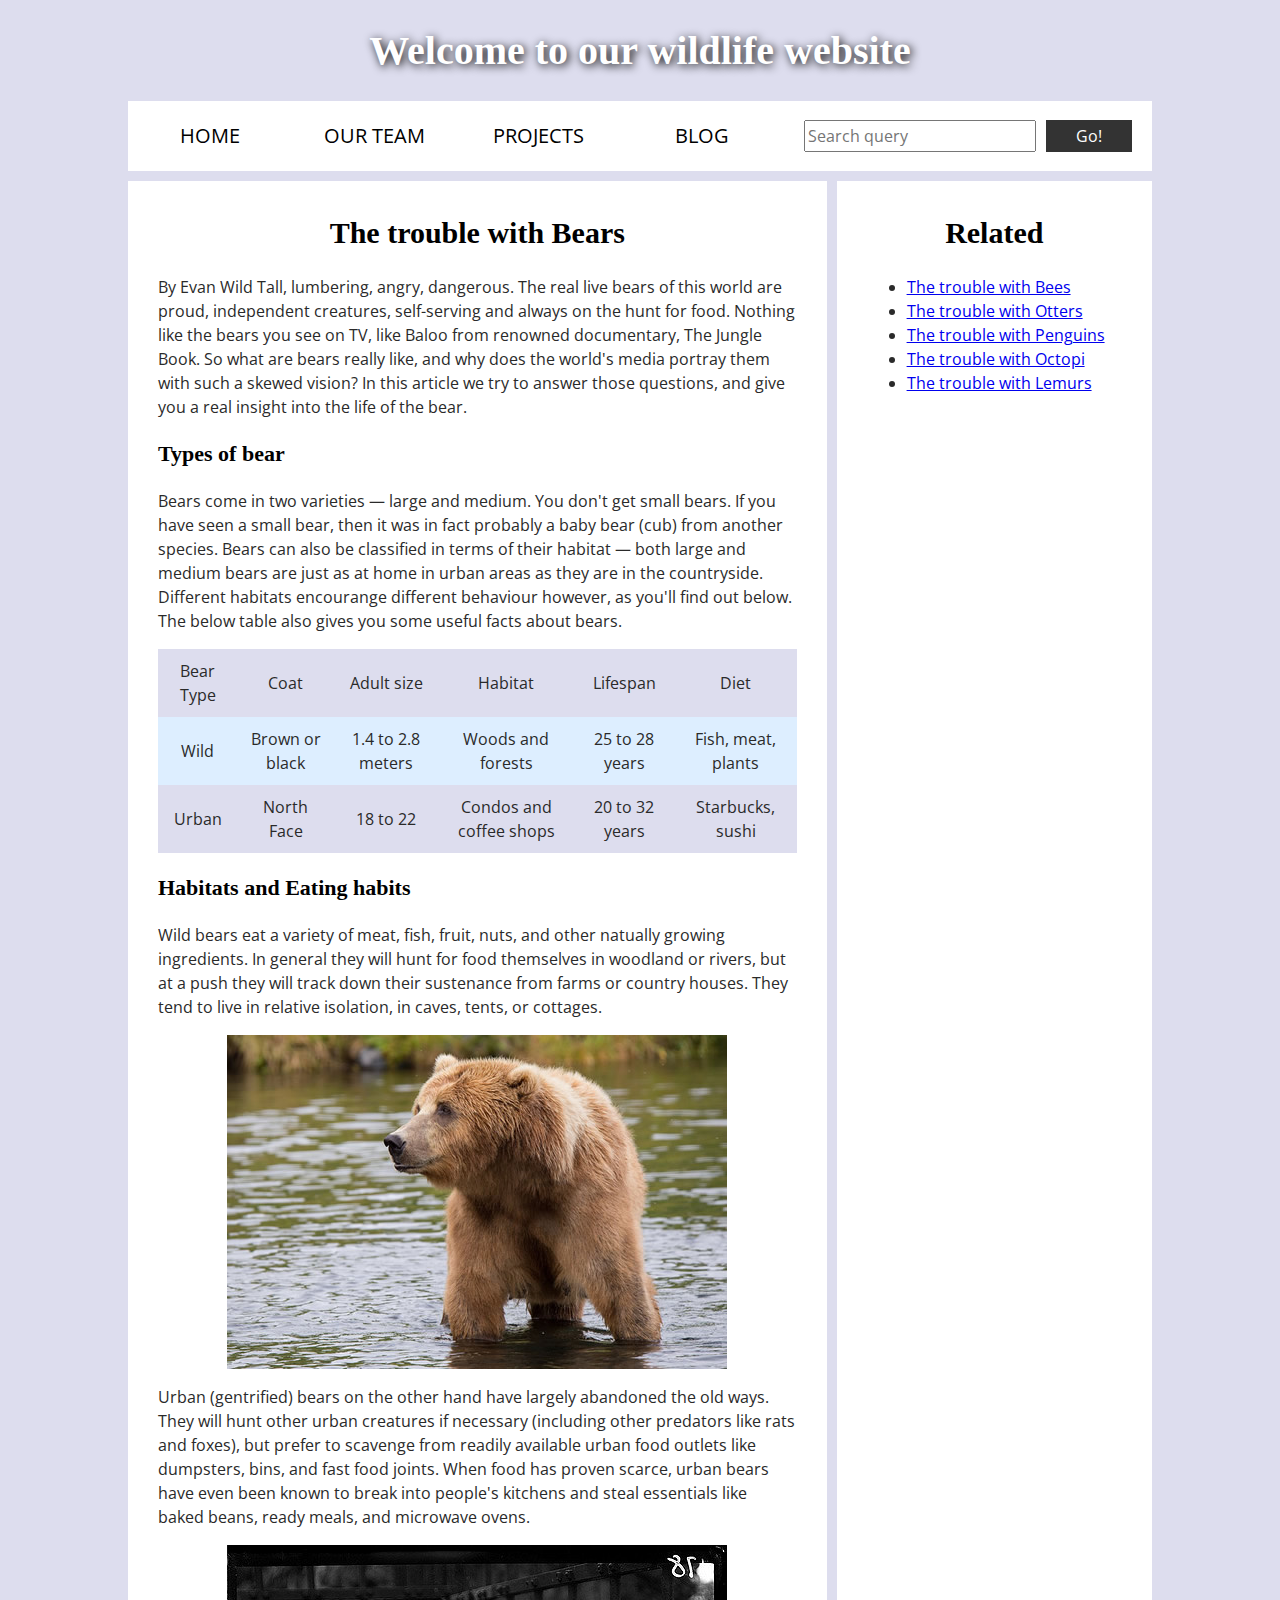
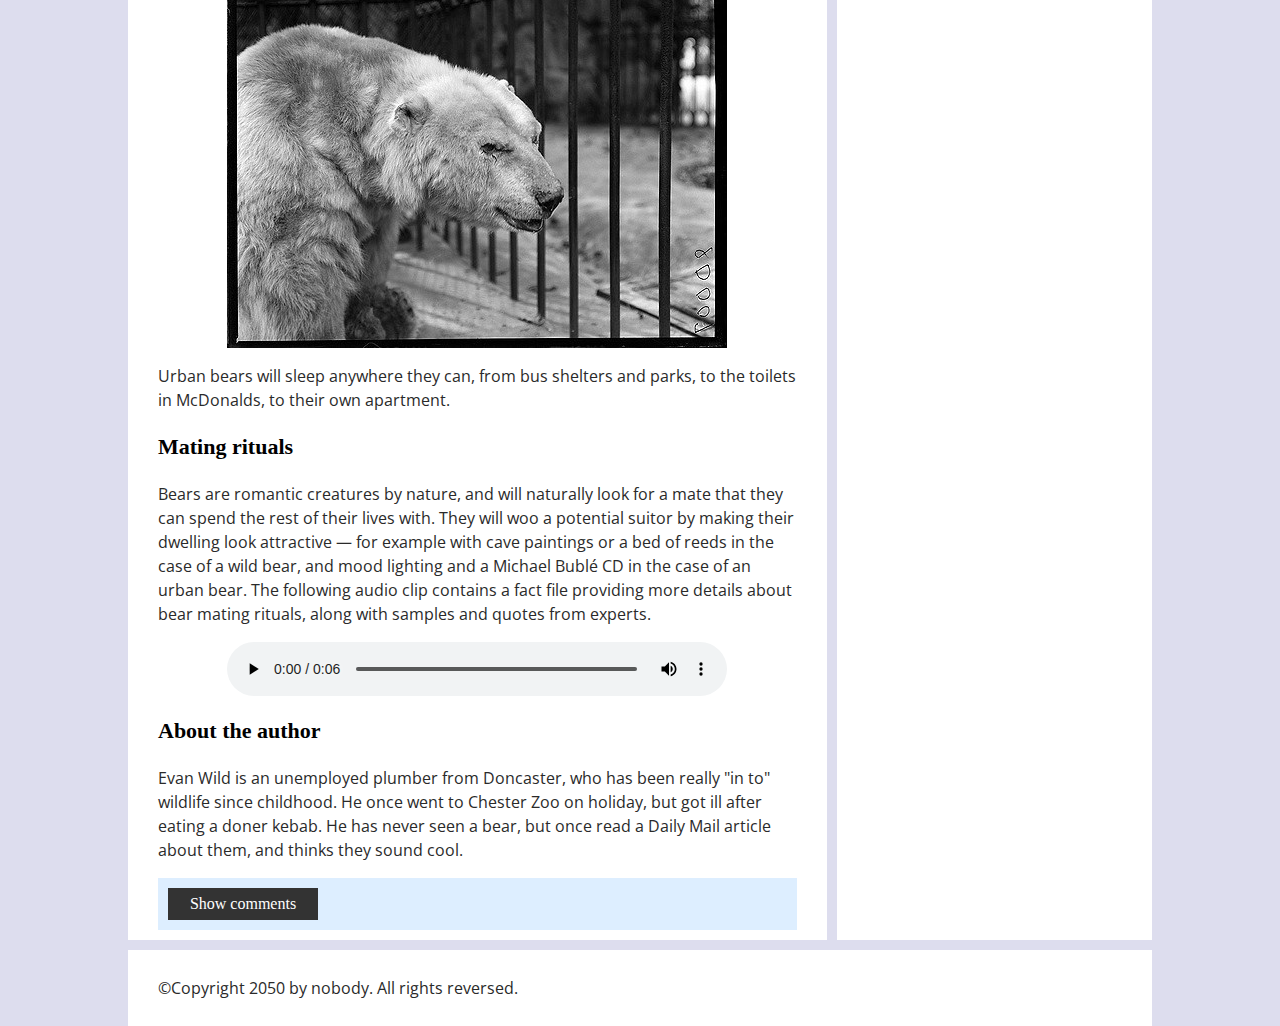
==== Assignment-5/index.html @ 621d240b "made css and html changes" ====
<!-- 
    Name: Ameer 
    File: Assignment 5
    Date: 10 April 2024 
    This document is for assignment #5. 
-->


<!DOCTYPE html>
<html>
  <head>
    <meta charset="utf-8">

    <title>Accessibility assessment</title>
    <link href="https://fonts.googleapis.com/css?family=Open+Sans+Condensed:300|Sonsie+One" rel="stylesheet" type="text/css">
    <link rel="stylesheet" href="style.css">

    <!-- the below three lines are a fix to get HTML5 semantic elements working in old versions of Internet Explorer-->
    <!--[if lt IE 9]>
      <script src="http://html5shiv.googlecode.com/svn/trunk/html5.js"></script>
    <![endif]-->
  </head>

  <body>
    <div class="header">
      <h1>Welcome to our wildlife website</h1>
    </div>

    <div class="nav">
      <ul>
        <li><a href="#">Home</a></li>
        <li><a href="#">Our team</a></li>
        <li><a href="#">Projects</a></li>
        <li><a href="#">Blog</a></li>
      </ul>

      <form class="search">
        <input type="search" name="q" placeholder="Search query">
        <input type="submit" value="Go!">
      </form>
    </div>

    <main>
      <article>
        <h2>The trouble with Bears</h2>
        <p>By Evan Wild
        Tall, lumbering, angry, dangerous. The real live bears of this world are proud, independent creatures, self-serving and always on the hunt for food. Nothing like the bears you see on TV, like Baloo from renowned documentary, The Jungle Book.
        So what are bears really like, and why does the world's media portray them with such a skewed vision? In this article we try to answer those questions, and give you a real insight into the life of the bear.</p>
        <h3>Types of bear</h3>
       <p>Bears come in two varieties — large and medium. You don't get small bears. If you have seen a small bear, then it was in fact probably a baby bear (cub) from another species.
        Bears can also be classified in terms of their habitat — both large and medium bears are just as at home in urban areas as they are in the countryside. Different habitats encourange different behaviour however, as you'll find out below. The below table also gives you some useful facts about bears.</p>
        <table>
          <thead>
            <tr>
              <td>Bear Type</td>
              <td>Coat</td>
              <td>Adult size</td>
              <td>Habitat</td>
              <td>Lifespan</td>
              <td>Diet</td>
            </tr>
          </thead>
          <tbody>
            <tr>
              <td>Wild</td>
              <td>Brown or black</td>
              <td>1.4 to 2.8 meters</td>
              <td>Woods and forests</td>
              <td>25 to 28 years</td>
              <td>Fish, meat, plants</td>
            </tr>
            <tr>
              <td>Urban</td>
              <td>North Face</td>
              <td>18 to 22</td>
              <td>Condos and coffee shops</td>
              <td>20 to 32 years</td>
              <td>Starbucks, sushi</td>
            </tr>
          </tbody>
        </table>

        <h3>Habitats and Eating habits</h3>
        <p>Wild bears eat a variety of meat, fish, fruit, nuts, and other natually growing ingredients. In general they will hunt for food themselves in woodland or rivers, but at a push they will track down their sustenance from farms or country houses. They tend to live in relative isolation, in caves, tents, or cottages.</p>
        <img src="media/wild-bear.jpg">
        <p>Urban (gentrified) bears on the other hand have largely abandoned the old ways. They will hunt other urban creatures if necessary (including other predators like rats and foxes), but prefer to scavenge from readily available urban food outlets like dumpsters, bins, and fast food joints. When food has proven scarce, urban bears have even been known to break into people's kitchens and steal essentials like baked beans, ready meals, and microwave ovens.</p>
        <img src="media/urban-bear.jpg">
        <p>Urban bears will sleep anywhere they can, from bus shelters and parks, to the toilets in McDonalds, to their own apartment.</p>
        <h3>Mating rituals</h3>
        <p>Bears are romantic creatures by nature, and will naturally look for a mate that they can spend the rest of their lives with. They will woo a potential suitor by making their dwelling look attractive — for example with cave paintings or a bed of reeds in the case of a wild bear, and mood lighting and a Michael Bublé CD in the case of an urban bear.
        The following audio clip contains a fact file providing more details about bear mating rituals, along with samples and quotes from experts.</p>
        <audio controls>
          <source src="media/bear.mp3" type="audio/mp3">
          <source src="media/bear.ogg" type="audio/ogg">
          <p>It looks like your browser doesn't support HTML5 audio players.</p>
        </audio>

        <aside>

          <h3>About the author</h3>
          <p>Evan Wild is an unemployed plumber from Doncaster, who has been really "in to" wildlife since childhood. He once went to Chester Zoo on holiday, but got ill after eating a doner kebab.
          He has never seen a bear, but once read a Daily Mail article about them, and thinks they sound cool.</p>

        </aside>
        <section class="comments">
          <div class="show-hide">Show comments</div>

          <div class="comment-wrapper">

            <h2>Add comment</h2>

            <form class="comment-form">
              <div class="flex-pair">
                Your name:
                <input type="text" name="name" id="name" placeholder="Enter your name">
              </div>
              <div class="flex-pair">
                Your comment:
                <input type="text" name="comment" id="comment" placeholder="Enter your comment">
              </div>
              <div>
                <input type="submit" value="Submit comment">
              </div>
            </form>

            <h2>Comments</h2>

            <ul class="comment-container">

              <li>

                <p>Bob Fossil</p>

                <p>Oh I am so glad you taught me all about the big brown angry guys in the woods. With their sniffing little noses and their bad attitudes, they can sure be a menace — I was thinking of putting them all in a truck and driving them outta here. I run a zoo, you know.</p>

              </li>

            </ul>

          </div>
        </section>
      </article>

      <div class="secondary">
        <h2>Related</h2>

        <ul>
          <li><a href="#">The trouble with Bees</a></li>
          <li><a href="#">The trouble with Otters</a></li>
          <li><a href="#">The trouble with Penguins</a></li>
          <li><a href="#">The trouble with Octopi</a></li>
          <li><a href="#">The trouble with Lemurs</a></li>
        </ul>
      </div>
    </main>

    <footer>
      <p>©Copyright 2050 by nobody. All rights reversed.</p>
    </footer>

    <script src="main.js"></script>

  </body>
</html>
---- Assignment-5/style.css ----
/* || General setup */

html, body {
  margin: 0;
  padding: 0;
}

html {
  font-size: 10px;
  background-color: #dde;
}

body {
  width: 80%;
  min-width: 1024px;
  margin: 0 auto;
}


/* || typography */

font[size="7"], font[size="6"], font[size="5"] {
  font-family: 'Sonsie One', cursive;
  color: #2a2a2a;
}

p, input, li, table, label {
  font-family: 'Open Sans Condensed', sans-serif;
  color: #2a2a2a;
}

h1 {
  font-size: 4rem;
  text-align: center;
  color: white;
  text-shadow: 2px 2px 10px black;
}

h2 {
  font-size: 3rem;
  text-align: center;
}

h3 {
  font-size: 2.2rem;
}

p, li, table {
  font-size: 1.6rem;
  line-height: 1.5;
}

/* || header layout */

div[class="nav"], article, footer, .secondary {
  background-color: rgb(255, 255, 255);
}

article, footer, .secondary {
  padding: 10px 30px;
}

article {
  margin-right: 10px;
}


div[class="nav"] {
  height: 50px;
  background-color: ff80ff;
  display: flex;
  padding: 1% 0;
  margin-bottom: 10px;
}

div[class="nav"] ul {
  padding: 0;
  list-style-type: none;
  flex: 2;
  display: flex;
}

div[class="nav"] li {
  display: inline;
  text-align: center;
  flex: 1;
}

div[class="nav"] a {
  display: inline-block;
  font-size: 2rem;
  text-transform: uppercase;
  text-decoration: none;
  color: black;
}

div[class="nav"] .search {
  flex: 1;
  display: flex;
  align-items: center;
  height: 100%;
  padding: 0 2em;
}

.search input {
  font-size: 1.6rem;
  height: 32px;
}

.search input[type="search"] {
  flex: 3;
}

.search input[type="submit"] {
  flex: 1;
  margin-left: 1rem;
  background: #333;
  border: 0;
  color: white;
}

/* || main layout */

main {
  display: flex;
}

article {
  flex: 5;
}

.secondary {
  flex: 2;
}

footer {
  margin-top: 10px;
}

/* Table styling */

table {
  width: 100%;
  background-color: #dde;
  border-collapse: collapse;
}

th, td {
  padding: 10px;
}

td {
  text-align: center;
}

th[scope="col"] {
  border-bottom: 1px solid black;
}

tbody tr:nth-child(odd) {
  background-color: #def;
}

/* styling content images and audio */

img, audio {
  display: block;
  margin: 0 auto;
}

audio {
  width: 500px;
}

/* Comments styling */

.comments {
  background-color: #def;
  padding: 10px;
}

.show-hide {
  cursor: pointer;
}

.comments font[size="6"] {
  font-size: 2rem;
}

.comments font[size="6"]:nth-of-type(2) {
  margin-bottom: 0;
}

.comment-form {
  margin-bottom: 3rem;
}

.comment-form .flex-pair {
  display: flex;
  padding: 0 3rem 1rem;
}

.comment-form label {
  align-self: center;
  flex: 2;
  text-align: right;
}

.comment-form input {
  margin-left: 1rem;
  flex: 6;
}

.show-hide {
  text-align: center;
  width: 150px;
}

.comment-form input, .comment-form label, .show-hide {
  font-size: 1.6rem;
  line-height: 32px;
}

.comment-form input[type="submit"], .show-hide {
  background: #333;
  border: 0;
  color: white;
}

.comment-form input[type="submit"] {
  width: 30%;
  display: block;
  margin: 0 auto;
}

.comment-container {
  margin-top: 0;
}

.comment-container li {
  list-style-type: none;
  display: flex;
}

.comment-container li p:nth-child(1) {
  flex: 1;
  font-weight: bold;
}

.comment-container li p:nth-child(2) {
  flex: 5;
}
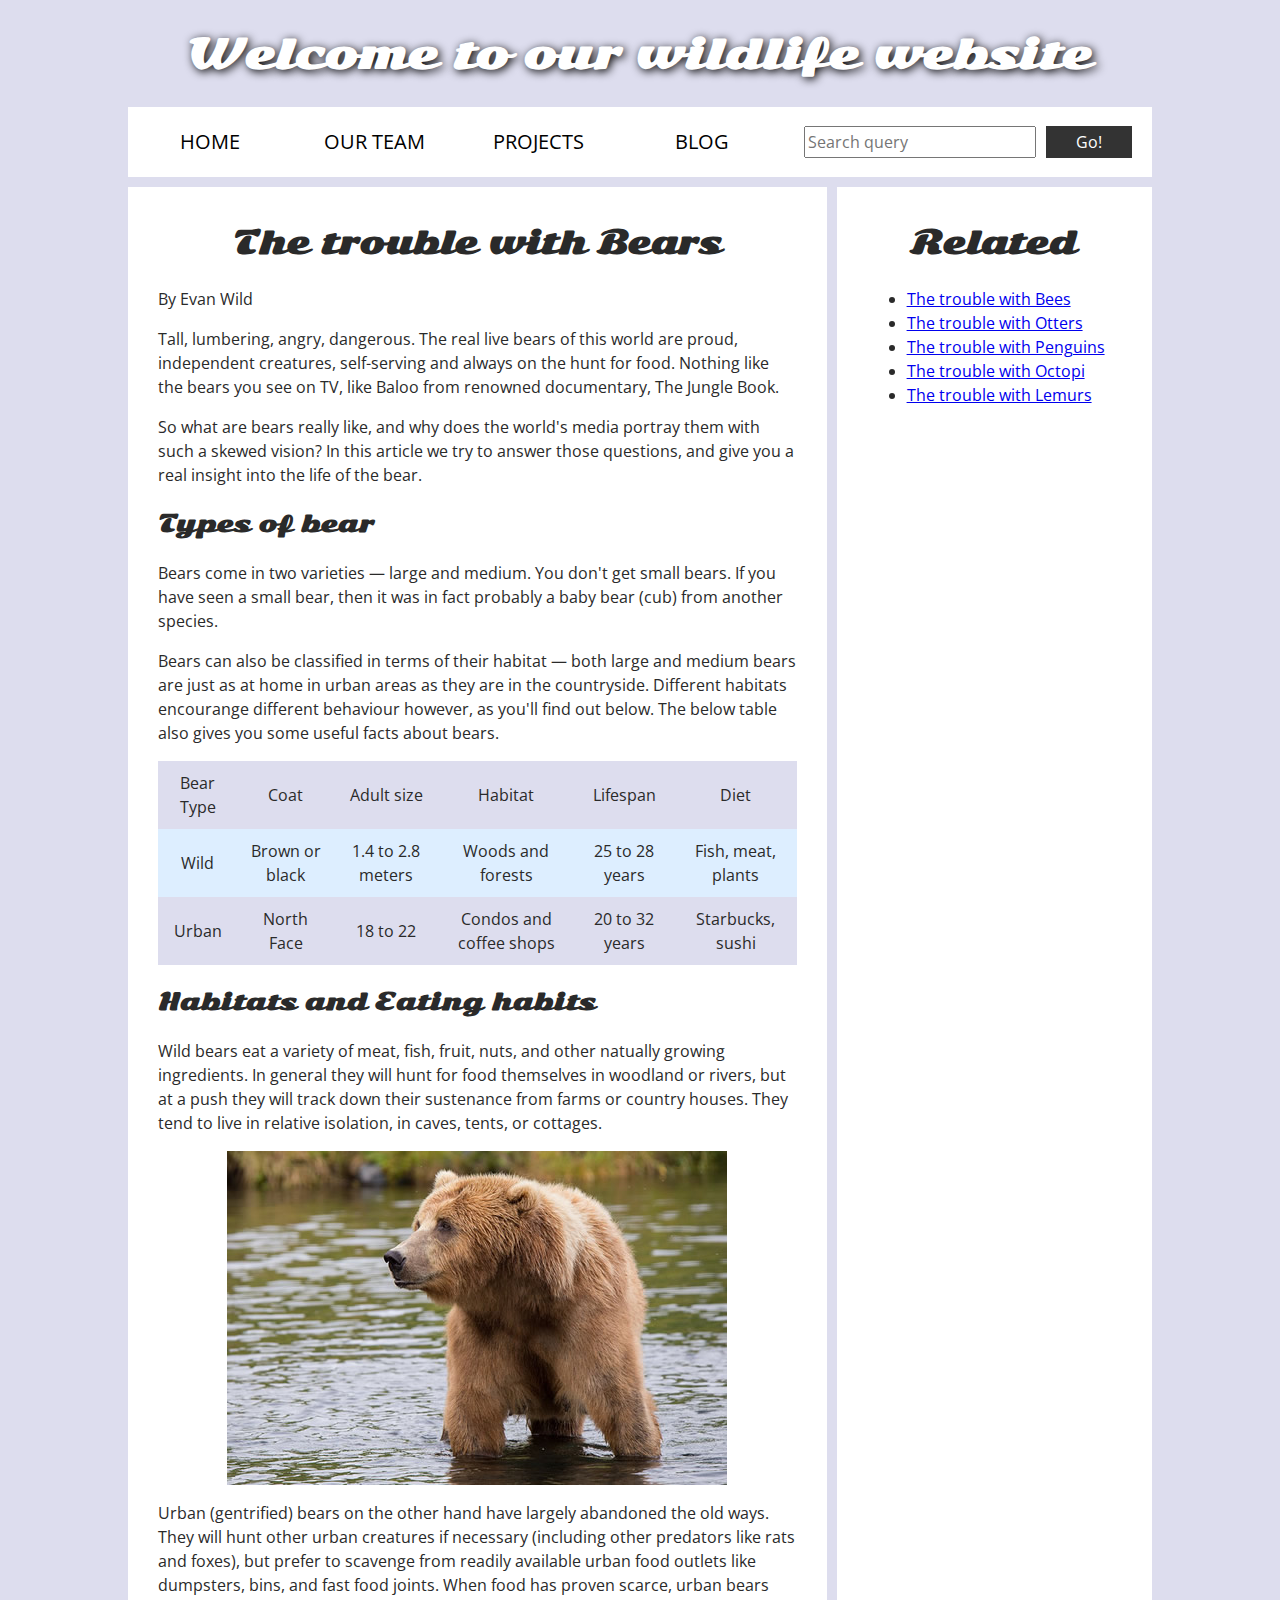
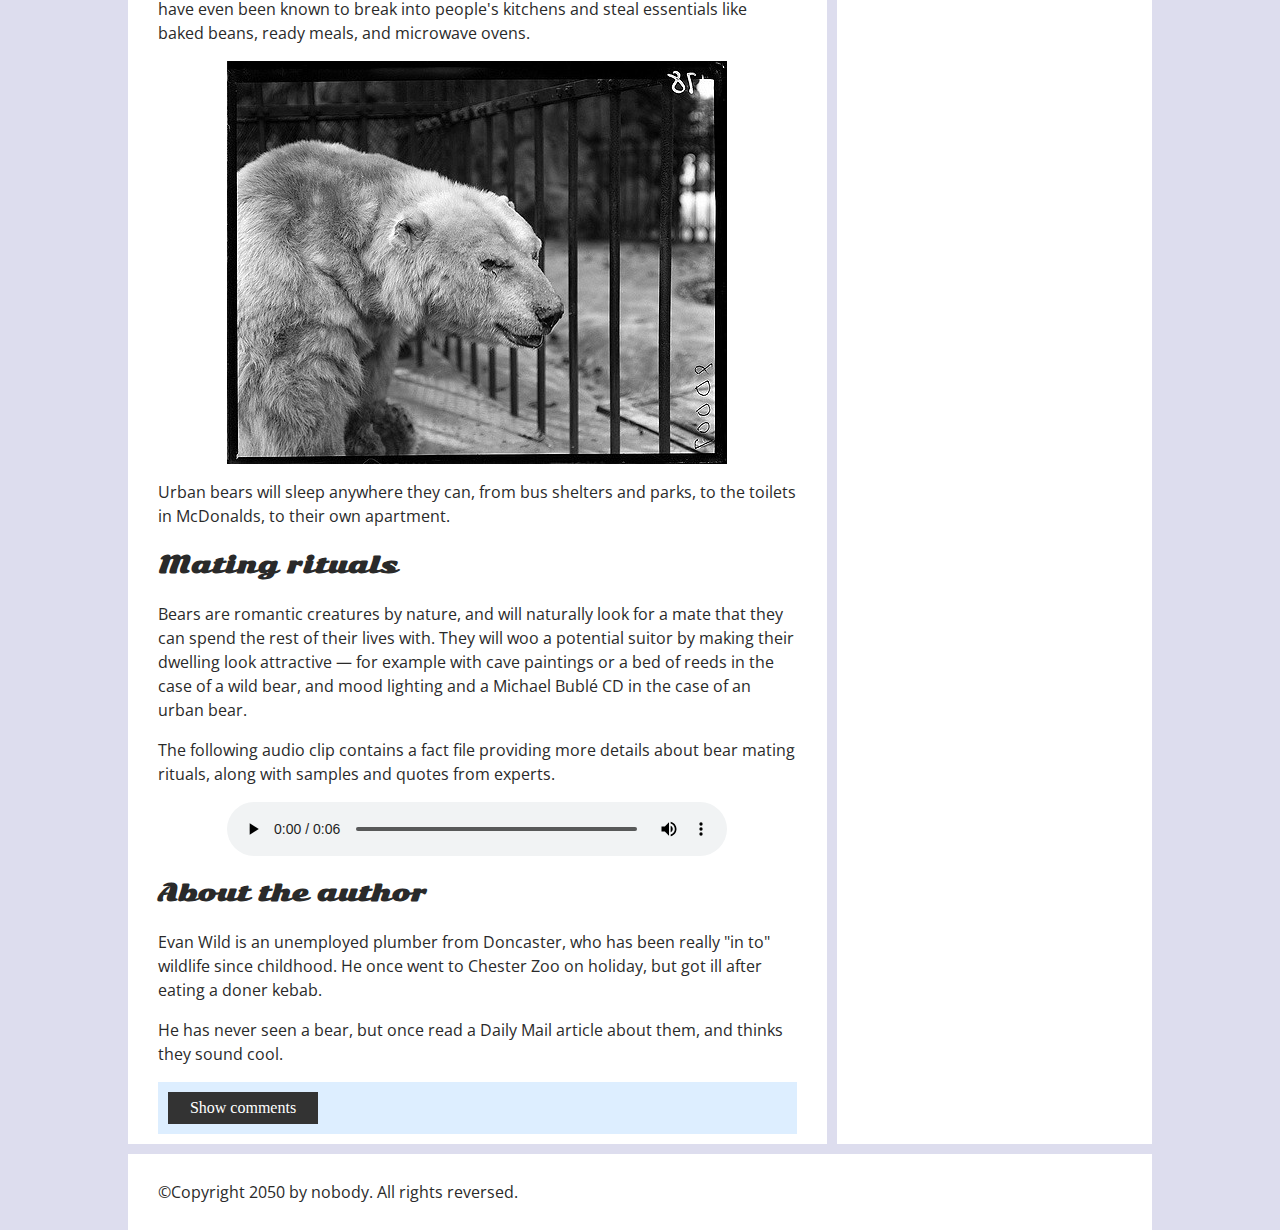
==== commit 0085bb93: "fixed font" ====
--- a/Assignment-5/index.html
+++ b/Assignment-5/index.html
@@ -43,12 +43,12 @@
     <main>
       <article>
         <h2>The trouble with Bears</h2>
-        <p>By Evan Wild
-        Tall, lumbering, angry, dangerous. The real live bears of this world are proud, independent creatures, self-serving and always on the hunt for food. Nothing like the bears you see on TV, like Baloo from renowned documentary, The Jungle Book.
-        So what are bears really like, and why does the world's media portray them with such a skewed vision? In this article we try to answer those questions, and give you a real insight into the life of the bear.</p>
+        <p>By Evan Wild</p>
+        <p>Tall, lumbering, angry, dangerous. The real live bears of this world are proud, independent creatures, self-serving and always on the hunt for food. Nothing like the bears you see on TV, like Baloo from renowned documentary, The Jungle Book.</p>
+        <p>So what are bears really like, and why does the world's media portray them with such a skewed vision? In this article we try to answer those questions, and give you a real insight into the life of the bear.</p>
         <h3>Types of bear</h3>
-       <p>Bears come in two varieties — large and medium. You don't get small bears. If you have seen a small bear, then it was in fact probably a baby bear (cub) from another species.
-        Bears can also be classified in terms of their habitat — both large and medium bears are just as at home in urban areas as they are in the countryside. Different habitats encourange different behaviour however, as you'll find out below. The below table also gives you some useful facts about bears.</p>
+        <p>Bears come in two varieties — large and medium. You don't get small bears. If you have seen a small bear, then it was in fact probably a baby bear (cub) from another species.</p>
+        <p>Bears can also be classified in terms of their habitat — both large and medium bears are just as at home in urban areas as they are in the countryside. Different habitats encourange different behaviour however, as you'll find out below. The below table also gives you some useful facts about bears.</p>
         <table>
           <thead>
             <tr>
@@ -87,8 +87,8 @@
         <img src="media/urban-bear.jpg">
         <p>Urban bears will sleep anywhere they can, from bus shelters and parks, to the toilets in McDonalds, to their own apartment.</p>
         <h3>Mating rituals</h3>
-        <p>Bears are romantic creatures by nature, and will naturally look for a mate that they can spend the rest of their lives with. They will woo a potential suitor by making their dwelling look attractive — for example with cave paintings or a bed of reeds in the case of a wild bear, and mood lighting and a Michael Bublé CD in the case of an urban bear.
-        The following audio clip contains a fact file providing more details about bear mating rituals, along with samples and quotes from experts.</p>
+        <p>Bears are romantic creatures by nature, and will naturally look for a mate that they can spend the rest of their lives with. They will woo a potential suitor by making their dwelling look attractive — for example with cave paintings or a bed of reeds in the case of a wild bear, and mood lighting and a Michael Bublé CD in the case of an urban bear.</p>
+        <p>The following audio clip contains a fact file providing more details about bear mating rituals, along with samples and quotes from experts.</p>
         <audio controls>
           <source src="media/bear.mp3" type="audio/mp3">
           <source src="media/bear.ogg" type="audio/ogg">
@@ -98,8 +98,8 @@
         <aside>
 
           <h3>About the author</h3>
-          <p>Evan Wild is an unemployed plumber from Doncaster, who has been really "in to" wildlife since childhood. He once went to Chester Zoo on holiday, but got ill after eating a doner kebab.
-          He has never seen a bear, but once read a Daily Mail article about them, and thinks they sound cool.</p>
+          <p>Evan Wild is an unemployed plumber from Doncaster, who has been really "in to" wildlife since childhood. He once went to Chester Zoo on holiday, but got ill after eating a doner kebab.</p>
+          <p>He has never seen a bear, but once read a Daily Mail article about them, and thinks they sound cool.</p>
 
         </aside>
         <section class="comments">
--- a/Assignment-5/style.css
+++ b/Assignment-5/style.css
@@ -19,7 +19,7 @@
 
 /* || typography */
 
-font[size="7"], font[size="6"], font[size="5"] {
+h1, h2, h3 {
   font-family: 'Sonsie One', cursive;
   color: #2a2a2a;
 }
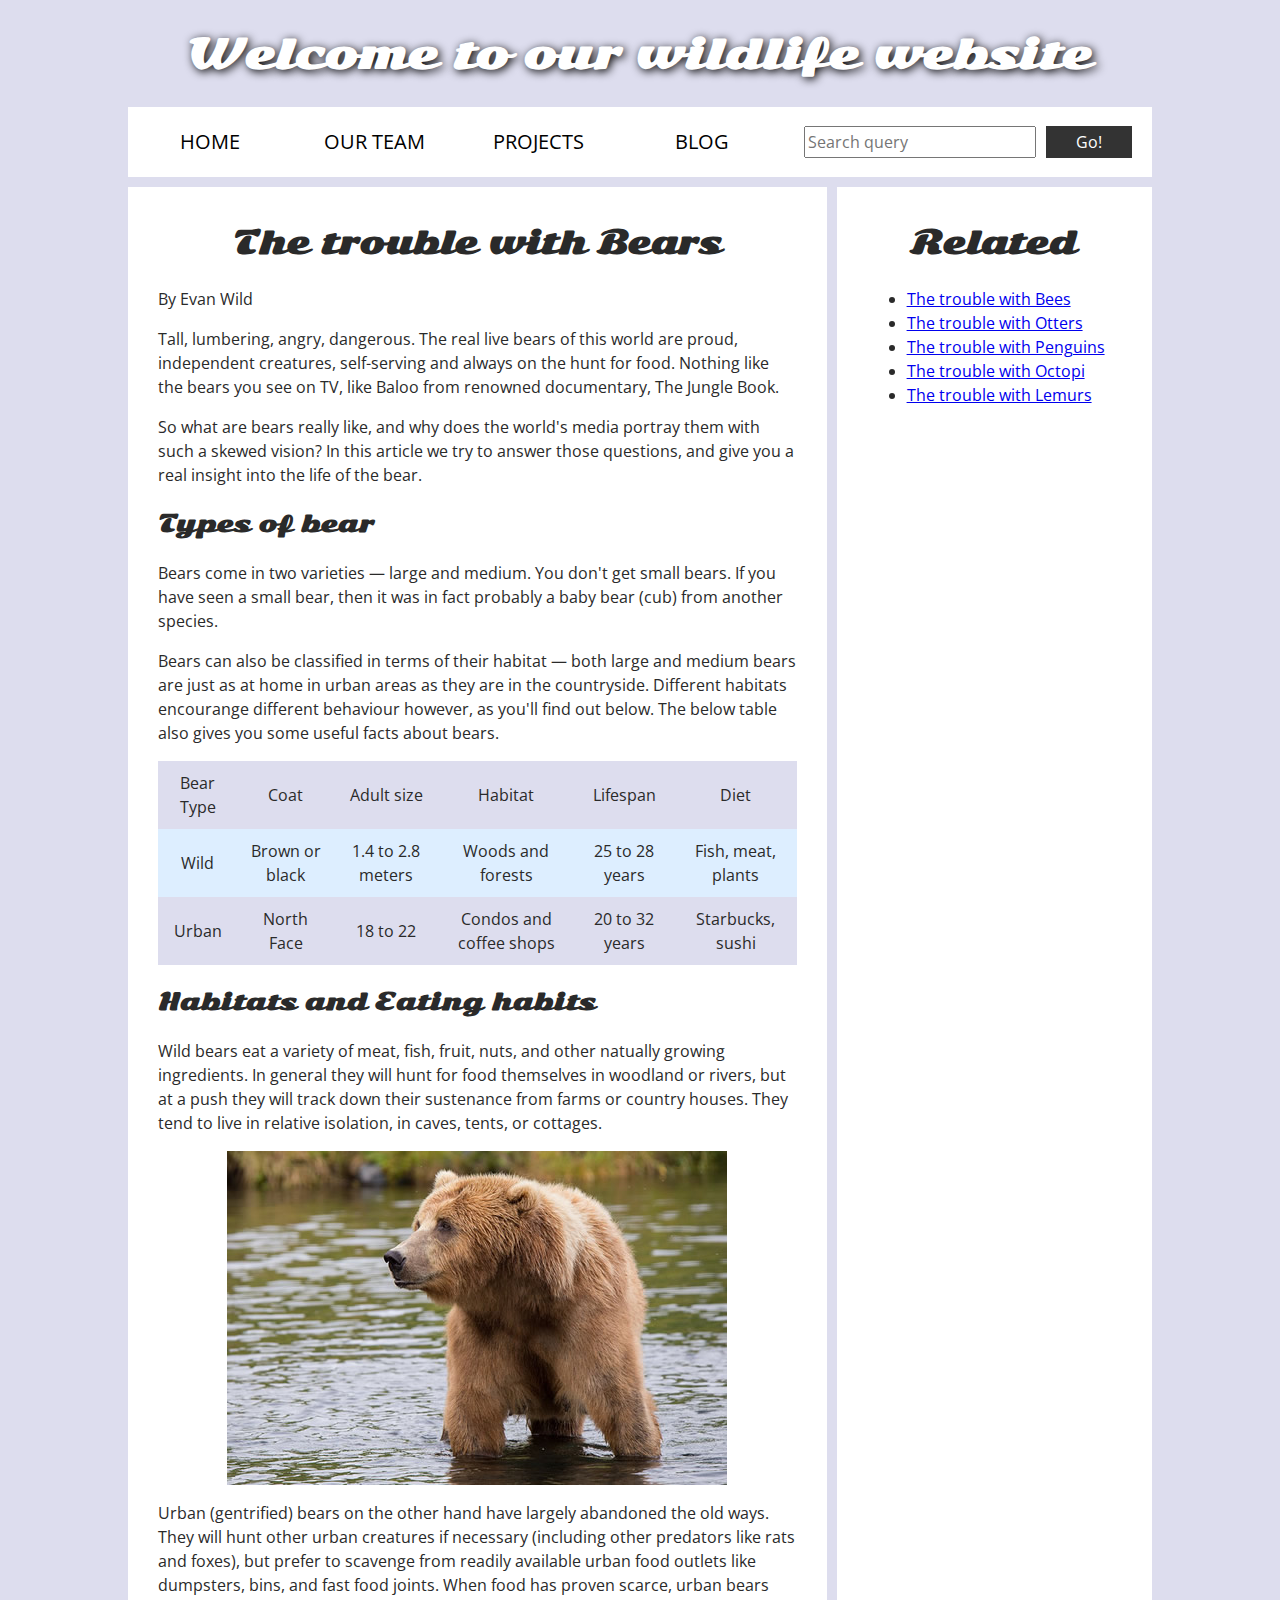
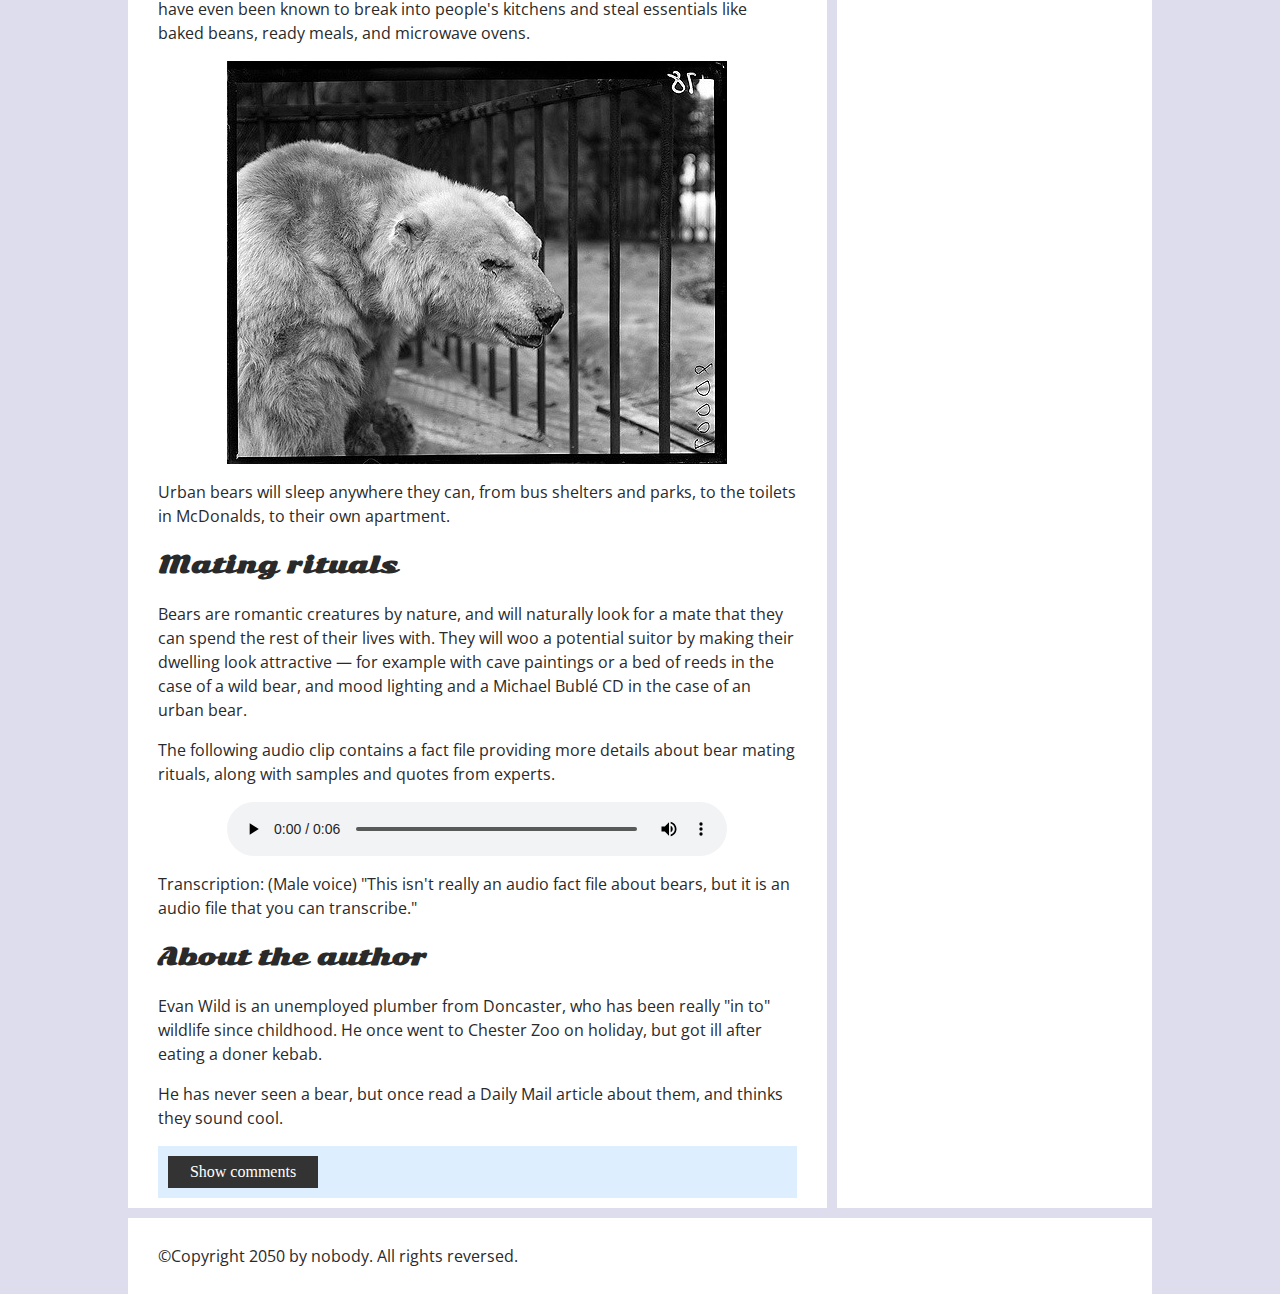
==== commit eb503066: "added alts and transcript" ====
--- a/Assignment-5/index.html
+++ b/Assignment-5/index.html
@@ -26,7 +26,7 @@
       <h1>Welcome to our wildlife website</h1>
     </div>
 
-    <div class="nav">
+    <nav>
       <ul>
         <li><a href="#">Home</a></li>
         <li><a href="#">Our team</a></li>
@@ -38,7 +38,7 @@
         <input type="search" name="q" placeholder="Search query">
         <input type="submit" value="Go!">
       </form>
-    </div>
+    </nav>
 
     <main>
       <article>
@@ -82,9 +82,9 @@
 
         <h3>Habitats and Eating habits</h3>
         <p>Wild bears eat a variety of meat, fish, fruit, nuts, and other natually growing ingredients. In general they will hunt for food themselves in woodland or rivers, but at a push they will track down their sustenance from farms or country houses. They tend to live in relative isolation, in caves, tents, or cottages.</p>
-        <img src="media/wild-bear.jpg">
+        <img src="media/wild-bear.jpg" alt="brown wild bear">
         <p>Urban (gentrified) bears on the other hand have largely abandoned the old ways. They will hunt other urban creatures if necessary (including other predators like rats and foxes), but prefer to scavenge from readily available urban food outlets like dumpsters, bins, and fast food joints. When food has proven scarce, urban bears have even been known to break into people's kitchens and steal essentials like baked beans, ready meals, and microwave ovens.</p>
-        <img src="media/urban-bear.jpg">
+        <img src="media/urban-bear.jpg" alt="angry looking urban bear">
         <p>Urban bears will sleep anywhere they can, from bus shelters and parks, to the toilets in McDonalds, to their own apartment.</p>
         <h3>Mating rituals</h3>
         <p>Bears are romantic creatures by nature, and will naturally look for a mate that they can spend the rest of their lives with. They will woo a potential suitor by making their dwelling look attractive — for example with cave paintings or a bed of reeds in the case of a wild bear, and mood lighting and a Michael Bublé CD in the case of an urban bear.</p>
@@ -92,8 +92,11 @@
         <audio controls>
           <source src="media/bear.mp3" type="audio/mp3">
           <source src="media/bear.ogg" type="audio/ogg">
-          <p>It looks like your browser doesn't support HTML5 audio players.</p>
+          <p>It looks like your browser doesn't support HTML5 audio players. Here is a 
+            <a href="media/bear.mp3">link to the audio</a> instead.
+          </p>
         </audio>
+        <p>Transcription: (Male voice) "This isn't really an audio fact file about bears, but it is an audio file that you can transcribe."</p>
 
         <aside>
 
--- a/Assignment-5/style.css
+++ b/Assignment-5/style.css
@@ -52,7 +52,7 @@
 
 /* || header layout */
 
-div[class="nav"], article, footer, .secondary {
+nav, article, footer, .secondary {
   background-color: rgb(255, 255, 255);
 }
 
@@ -65,7 +65,7 @@
 }
 
 
-div[class="nav"] {
+nav {
   height: 50px;
   background-color: ff80ff;
   display: flex;
@@ -73,20 +73,20 @@
   margin-bottom: 10px;
 }
 
-div[class="nav"] ul {
+nav ul {
   padding: 0;
   list-style-type: none;
   flex: 2;
   display: flex;
 }
 
-div[class="nav"] li {
+nav li {
   display: inline;
   text-align: center;
   flex: 1;
 }
 
-div[class="nav"] a {
+nav a {
   display: inline-block;
   font-size: 2rem;
   text-transform: uppercase;
@@ -94,7 +94,7 @@
   color: black;
 }
 
-div[class="nav"] .search {
+nav .search {
   flex: 1;
   display: flex;
   align-items: center;
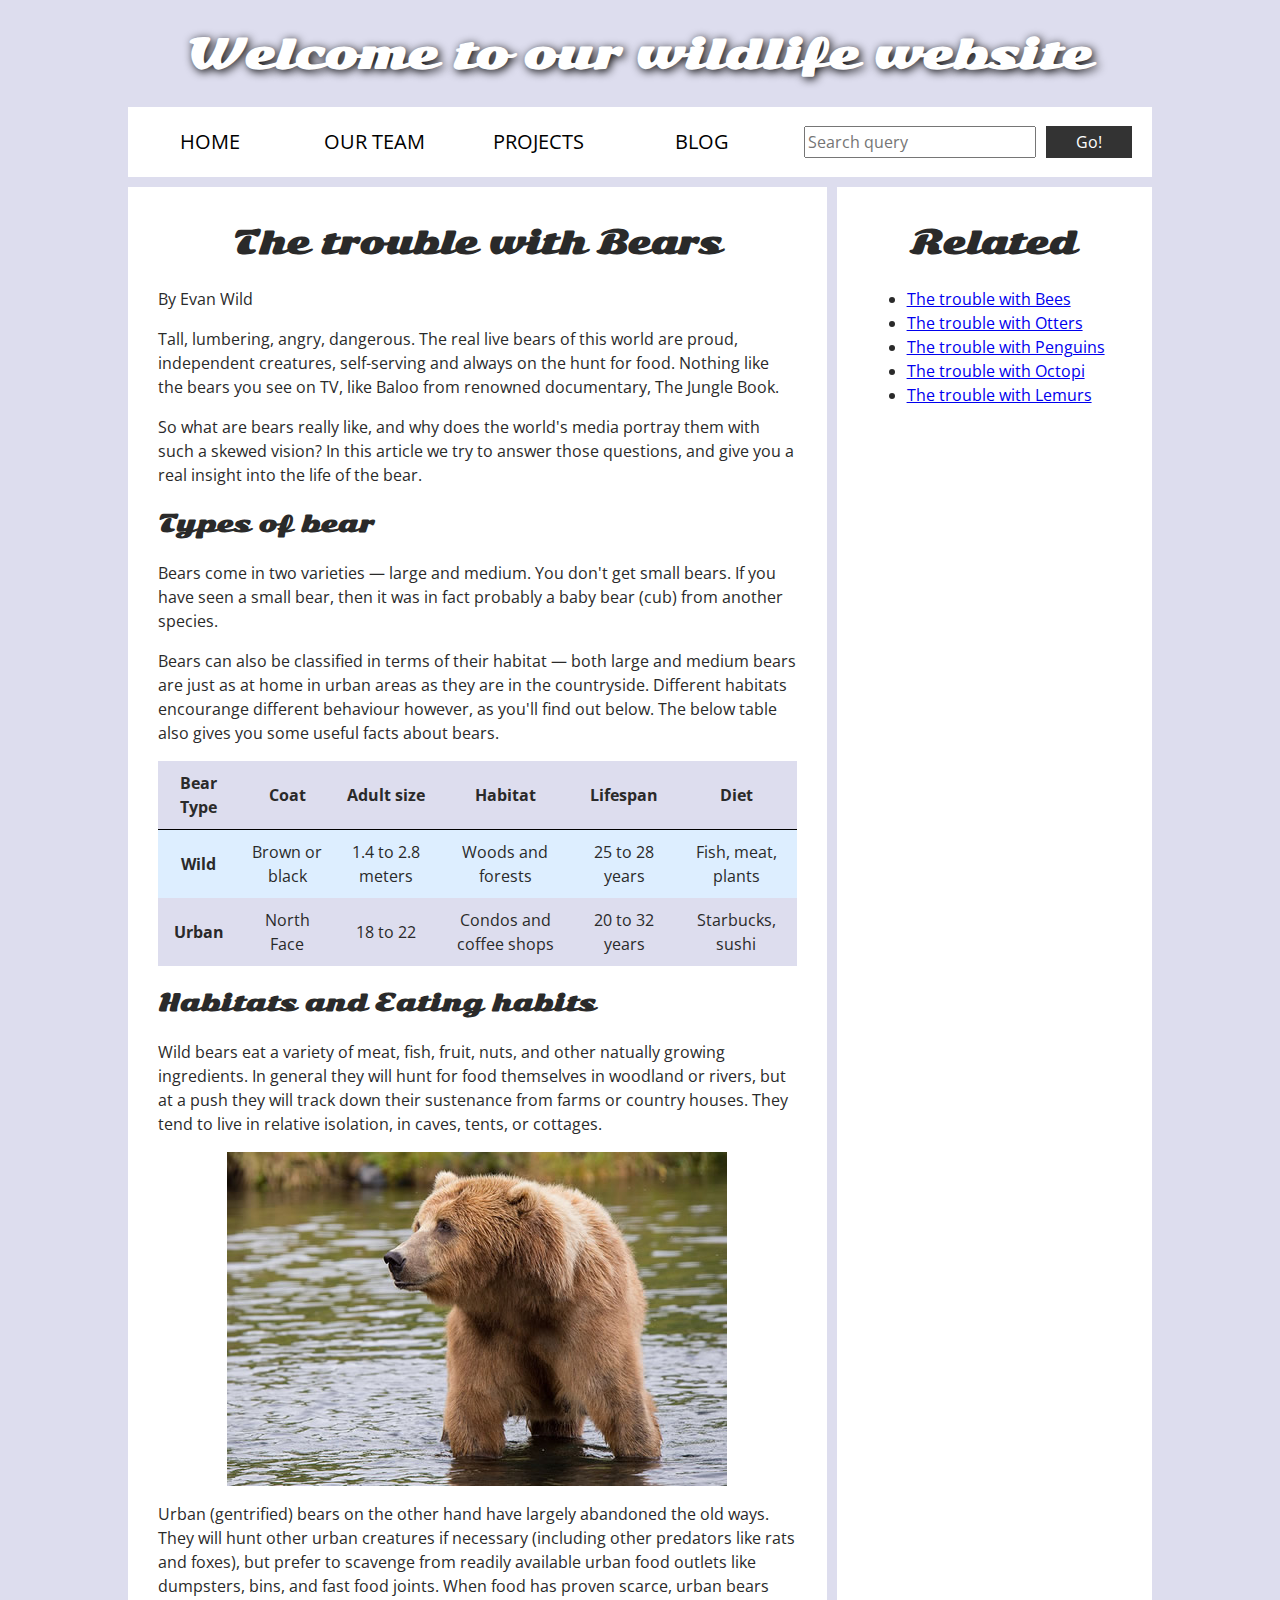
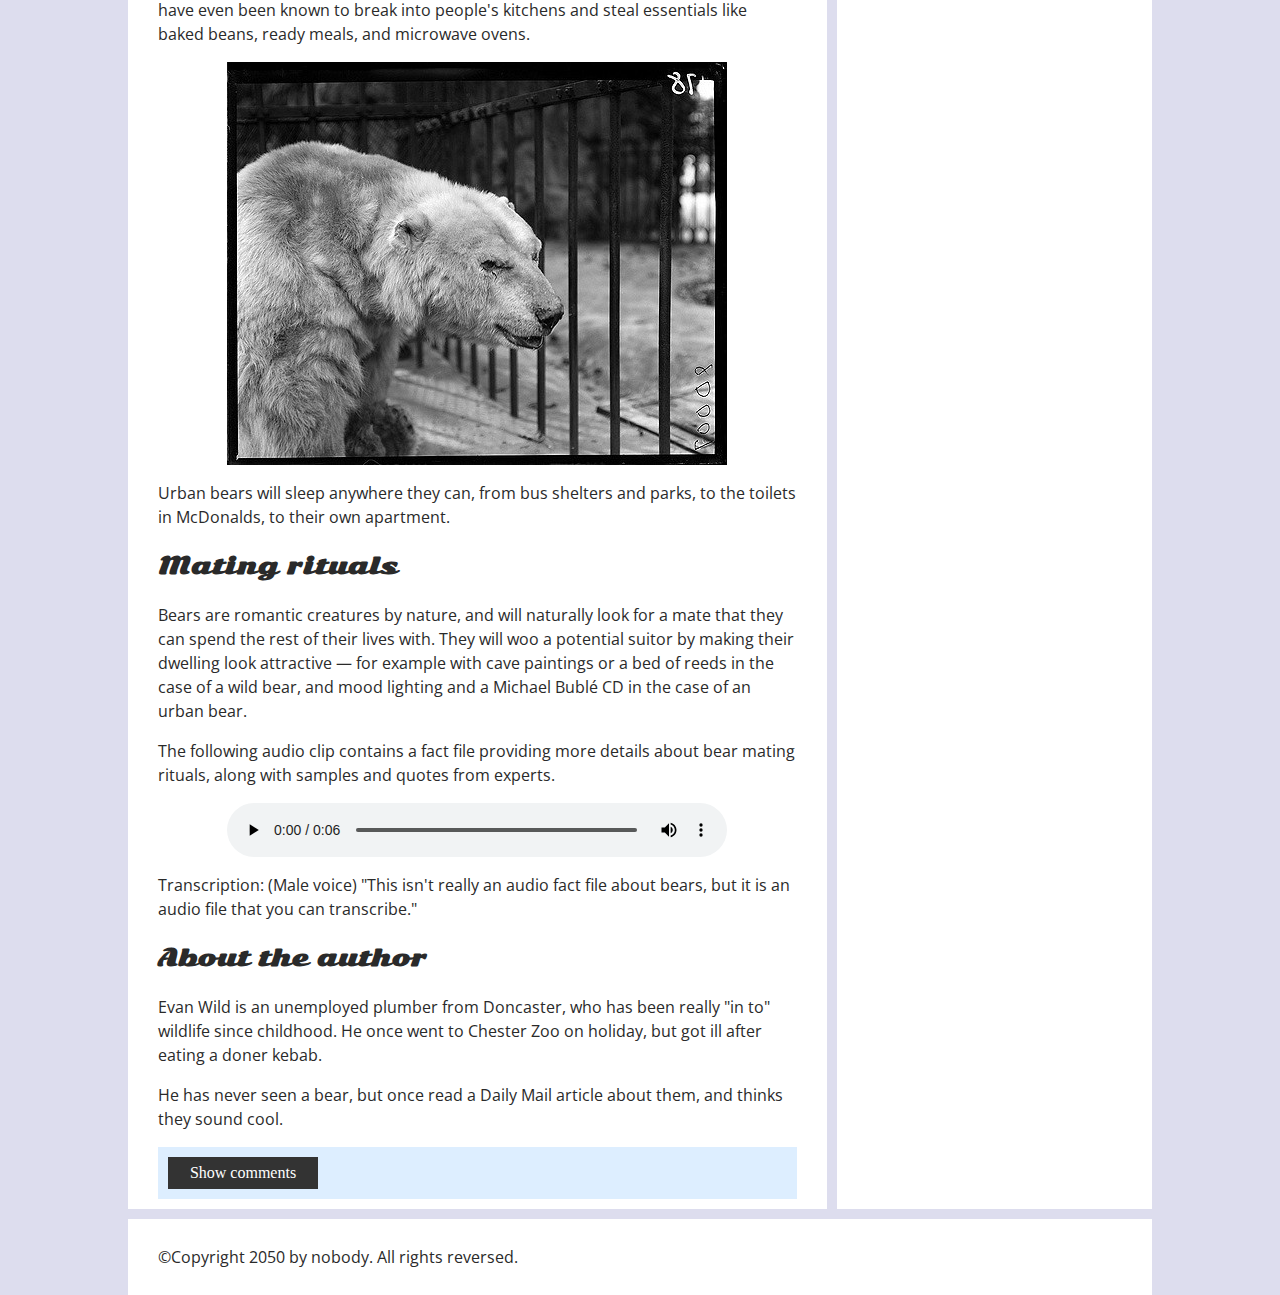
==== commit 817fe549: "added table accessibility" ====
--- a/Assignment-5/index.html
+++ b/Assignment-5/index.html
@@ -35,8 +35,8 @@
       </ul>
 
       <form class="search">
-        <input type="search" name="q" placeholder="Search query">
-        <input type="submit" value="Go!">
+        <input type="search" name="q" placeholder="Search query" aria-label="Search query">
+        <input type="submit" value="Go!" aria-label="Go!">
       </form>
     </nav>
 
@@ -49,20 +49,22 @@
         <h3>Types of bear</h3>
         <p>Bears come in two varieties — large and medium. You don't get small bears. If you have seen a small bear, then it was in fact probably a baby bear (cub) from another species.</p>
         <p>Bears can also be classified in terms of their habitat — both large and medium bears are just as at home in urban areas as they are in the countryside. Different habitats encourange different behaviour however, as you'll find out below. The below table also gives you some useful facts about bears.</p>
-        <table>
+        <table summary="This table has information about bears. The columns are in order of bear type,
+        coat, adult size, habitat, lifespan, and diet. The first row contains information for the wild bear
+        and the second row contains information for the urban bear."> 
           <thead>
             <tr>
-              <td>Bear Type</td>
-              <td>Coat</td>
-              <td>Adult size</td>
-              <td>Habitat</td>
-              <td>Lifespan</td>
-              <td>Diet</td>
+              <th scope="col">Bear Type</th>
+              <th scope="col">Coat</th>
+              <th scope="col">Adult size</th>
+              <th scope="col">Habitat</th>
+              <th scope="col">Lifespan</th>
+              <th scope="col">Diet</th>
             </tr>
           </thead>
           <tbody>
             <tr>
-              <td>Wild</td>
+              <th scope="row">Wild</td>
               <td>Brown or black</td>
               <td>1.4 to 2.8 meters</td>
               <td>Woods and forests</td>
@@ -70,7 +72,7 @@
               <td>Fish, meat, plants</td>
             </tr>
             <tr>
-              <td>Urban</td>
+              <th scope="row">Urban</td>
               <td>North Face</td>
               <td>18 to 22</td>
               <td>Condos and coffee shops</td>
@@ -106,7 +108,7 @@
 
         </aside>
         <section class="comments">
-          <div class="show-hide">Show comments</div>
+          <div class="show-hide" tabindex="0">Show comments</div>
 
           <div class="comment-wrapper">
 
@@ -114,15 +116,15 @@
 
             <form class="comment-form">
               <div class="flex-pair">
-                Your name:
-                <input type="text" name="name" id="name" placeholder="Enter your name">
+                <label for="name">Your name:</label>
+                <input type="text" name="name" id="name" placeholder="Enter your name" aria-label="Enter your name">
               </div>
               <div class="flex-pair">
-                Your comment:
-                <input type="text" name="comment" id="comment" placeholder="Enter your comment">
+                <label for="comment">Your comment:</label>
+                <input type="text" name="comment" id="comment" placeholder="Enter your comment" aria-label="Enter your comment">
               </div>
               <div>
-                <input type="submit" value="Submit comment">
+                <input type="submit" value="Submit comment" aria-label="Submit comment">
               </div>
             </form>
 
